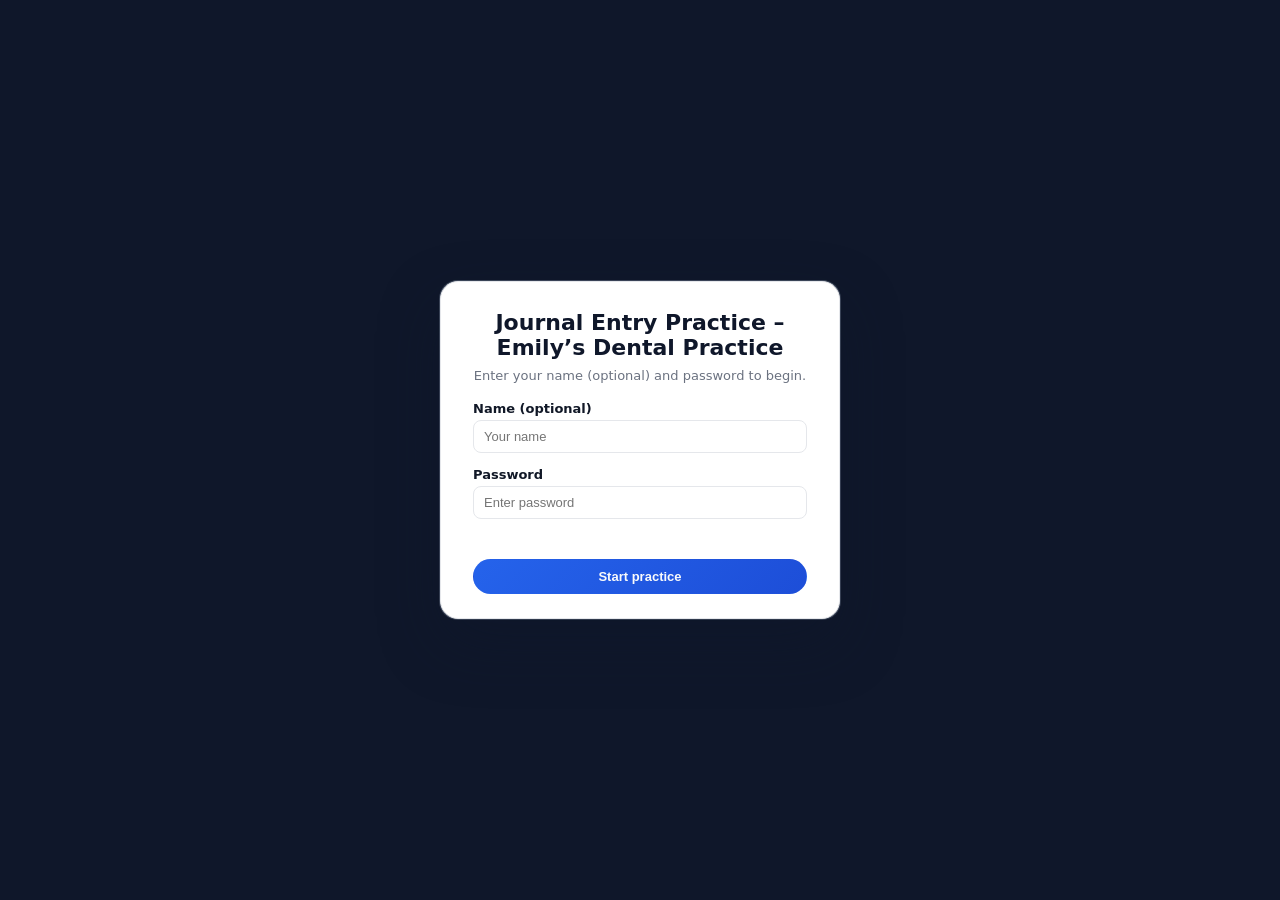
==== index.html @ 0d550bbc "Add files via upload" ====
<!DOCTYPE html>
<html lang="en">
<head>
  <meta charset="UTF-8" />
  <title>Journal Entry Practice</title>
  <style>
    body {
      font-family: system-ui, -apple-system, "Segoe UI", sans-serif;
      background: #0f172a;
      margin: 0;
      padding: 32px 16px;
    }
    .container {
      max-width: 720px;
      margin: 0 auto;
      background: #ffffff;
      padding: 28px 32px 24px;
      border-radius: 18px;
      box-shadow:
        0 24px 60px rgba(15, 23, 42, 0.35),
        0 0 0 1px rgba(148, 163, 184, 0.35);
      border: 1px solid #e5e7eb;
    }
    h1 {
      margin: 0 0 4px;
      font-size: 24px;
      text-align: center;
      color: #0f172a;
    }
    .subtitle {
      text-align: center;
      font-size: 13px;
      color: #6b7280;
      margin-bottom: 18px;
    }
    .tx-title {
      font-weight: 600;
      margin-bottom: 4px;
      color: #111827;
    }
    .tx-description {
      font-size: 14px;
      color: #374151;
      margin-bottom: 14px;
      white-space: pre-line;
    }
    .journal-table {
      width: 100%;
      border-collapse: collapse;
      margin-bottom: 8px;
    }
    .journal-table th,
    .journal-table td {
      border: 1px solid #e5e7eb;
      padding: 6px 8px;
      font-size: 13px;
    }
    .journal-table th {
      background: #f9fafb;
      text-align: left;
    }
    .journal-table input {
      width: 100%;
      border: none;
      font-size: 13px;
      padding: 4px;
      outline: none;
    }
    .controls {
      margin-top: 8px;
      display: flex;
      flex-wrap: wrap;
      gap: 8px;
    }
    button {
      padding: 8px 14px;
      border-radius: 999px;
      border: 1px solid transparent;
      font-size: 13px;
      cursor: pointer;
    }
    .primary {
      background: linear-gradient(135deg, #2563eb, #1d4ed8);
      color: #f9fafb;
    }
    .secondary {
      background: #ffffff;
      color: #374151;
      border-color: #d1d5db;
    }
    .feedback {
      margin-top: 14px;
      padding: 10px 12px;
      border-radius: 10px;
      font-size: 13px;
      border: 1px solid transparent;
      white-space: pre-line;
    }
    .feedback.correct {
      background: #ecfdf5;
      border-color: #bbf7d0;
      color: #166534;
    }
    .feedback.incorrect {
      background: #fef2f2;
      border-color: #fecaca;
      color: #b91c1c;
    }
    .score-summary {
      margin-top: 6px;
      font-size: 12px;
      color: #6b7280;
      text-align: right;
    }
    .app-footer {
      margin-top: 16px;
      font-size: 11px;
      color: #6b7280;
      text-align: center;
      display: flex;
      flex-direction: column;
      gap: 2px;
    }
  </style>
</head>
<body>
  <!-- Initial login screen -->
  <div id="login-overlay" style="
    position: fixed;
    inset: 0;
    background: #0f172a;
    display: flex;
    align-items: center;
    justify-content: center;
    z-index: 1000;
  ">
    <div style="
      background: #ffffff;
      padding: 28px 32px 24px;
      border-radius: 18px;
      box-shadow:
        0 24px 60px rgba(15, 23, 42, 0.35),
        0 0 0 1px rgba(148, 163, 184, 0.35);
      border: 1px solid #e5e7eb;
      max-width: 400px;
      width: 90%;
      box-sizing: border-box;
    ">
      <h1 id="login-title" style="margin: 0 0 8px; font-size: 22px; text-align: center; color: #0f172a;">
      </h1>
      <p id="login-subtitle" style="text-align: center; font-size: 13px; color: #6b7280; margin: 0 0 18px;">
      </p>

      <div style="margin-bottom: 14px;">
        <label for="student-name" style="
          display: block;
          font-size: 13px;
          font-weight: 600;
          color: #111827;
          margin-bottom: 4px;
        ">Name (optional)</label>
        <input
          type="text"
          id="student-name"
          placeholder="Your name"
          style="
            width: 100%;
            padding: 8px 10px;
            font-size: 13px;
            border-radius: 8px;
            border: 1px solid #e5e7eb;
            box-sizing: border-box;
          "
        />
      </div>

      <div style="margin-bottom: 18px;">
        <label for="password-input" style="
          display: block;
          font-size: 13px;
          font-weight: 600;
          color: #111827;
          margin-bottom: 4px;
        ">Password</label>
        <input
          type="password"
          id="password-input"
          placeholder="Enter password"
          style="
            width: 100%;
            padding: 8px 10px;
            font-size: 13px;
            border-radius: 8px;
            border: 1px solid #e5e7eb;
            box-sizing: border-box;
          "
        />
        <div id="login-error" style="
          margin-top: 6px;
          font-size: 12px;
          color: #b91c1c;
          min-height: 16px;
        "></div>
      </div>

      <button id="login-btn" style="
        width: 100%;
        padding: 9px 14px;
        border-radius: 999px;
        border: 1px solid transparent;
        font-size: 13px;
        cursor: pointer;
        background: linear-gradient(135deg, #2563eb, #1d4ed8);
        color: #f9fafb;
        font-weight: 600;
      ">
        <span id="login-button-label"></span>
      </button>
    </div>
  </div>

  <!-- Main app -->
  <div id="main-app" style="display: none;">
    <div class="container">
      <h1 id="app-title"></h1>
      <div id="app-subtitle" class="subtitle"></div>

      <div id="tx-title" class="tx-title"></div>
      <div id="tx-description" class="tx-description"></div>

      <table class="journal-table">
        <thead>
          <tr>
            <th style="width:15%;">ID</th>
            <th style="width:40%;">Account</th>
            <th style="width:22%;">Debit</th>
            <th style="width:23%;">Credit</th>
          </tr>
        </thead>
        <tbody id="journal-rows"></tbody>
      </table>

      <button id="add-row-btn" class="secondary">Add row</button>

      <label id="no-entry-wrapper"
             style="display:block; margin-top:8px; font-size:13px; color:#374151;">
        <input type="checkbox" id="no-entry-checkbox" />
        No journal entry is required for this item.
      </label>

      <div class="controls">
        <button id="prev-btn" class="secondary">Previous</button>
        <button id="next-btn" class="secondary">Next</button>
        <button id="check-btn" class="primary">Submit journal entry</button>
        <button id="clear-btn" class="secondary">Clear entry</button>
        <button id="open-chart-btn" class="secondary">Open chart of accounts</button>
        <button id="tb-btn" class="secondary">View trial balance</button>
        <button id="reset-all-btn" class="secondary">Start over</button>
      </div>

      <div id="feedback" class="feedback"></div>
      <div id="score-summary" class="score-summary"></div>
      <footer id="app-footer" class="app-footer"></footer>
    </div>
  </div>

  <!-- Config and data -->
  <script src="exerciseConfig.js"></script>
  <script src="journalChartOfAccounts.js"></script>
  <script src="journalQuestions.js"></script>
  <script src="journalApp.js"></script>

  <!-- Fetch IP once and store in window.USER_IP -->
  <script>
    window.USER_IP = "not available";
    fetch("https://api.ipify.org?format=json")
      .then(r => r.json())
      .then(d => {
        if (d && d.ip) {
          window.USER_IP = d.ip;
        }
      })
      .catch(() => {
        window.USER_IP = "not available";
      });

    // Chart button wiring (uses separate window)
    document.addEventListener("DOMContentLoaded", () => {
      const btn = document.getElementById("open-chart-btn");
      if (btn) {
        btn.addEventListener("click", () => {
          window.open("journalChart.html", "COAWindow", "width=500,height=500");
        });
      }
    });
  </script>
</body>
</html>
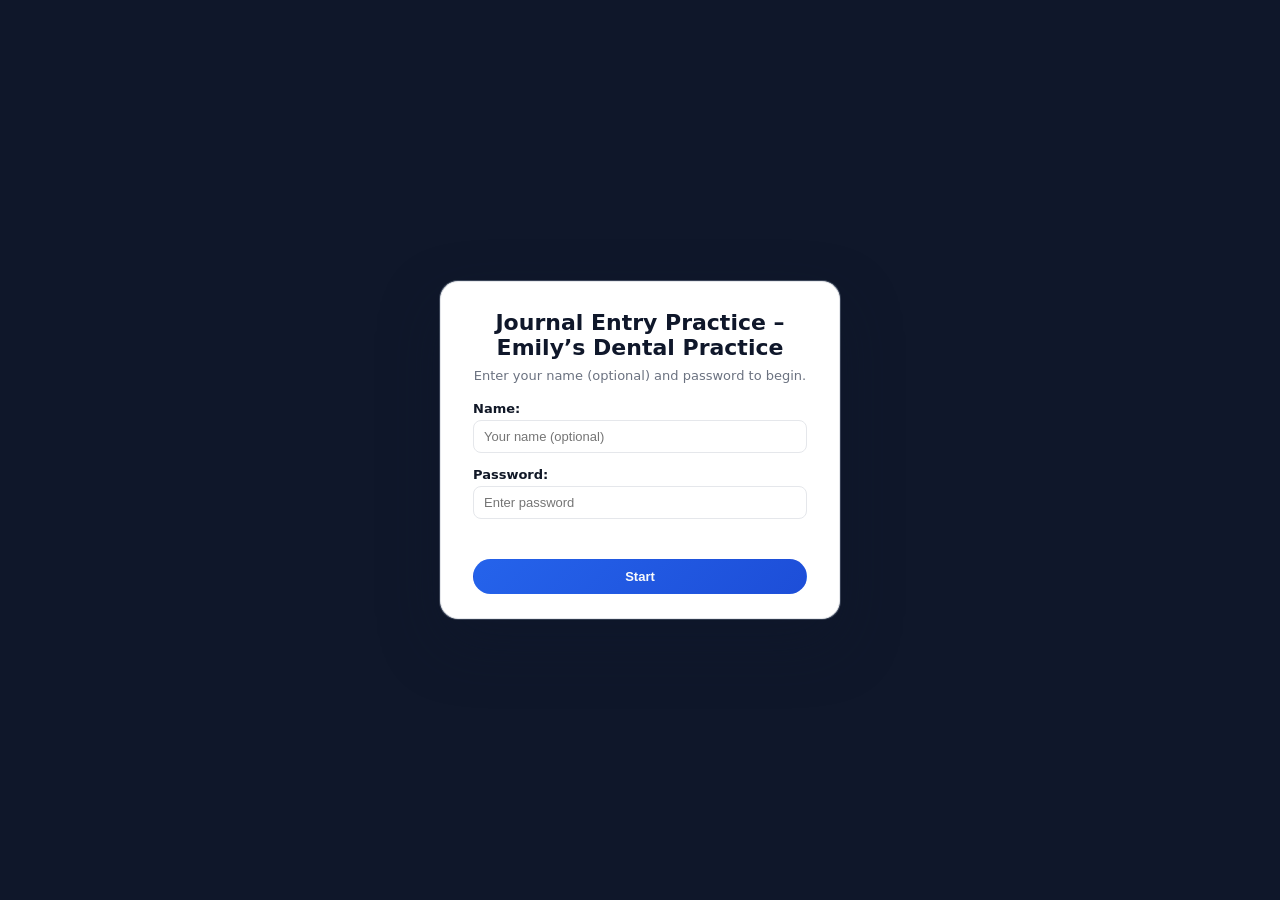
==== commit 3203ca03: "Add files via upload" ====
--- a/index.html
+++ b/index.html
@@ -158,11 +158,11 @@
           font-weight: 600;
           color: #111827;
           margin-bottom: 4px;
-        ">Name (optional)</label>
+        ">Name:</label>
         <input
           type="text"
           id="student-name"
-          placeholder="Your name"
+          placeholder="Your name (optional)"
           style="
             width: 100%;
             padding: 8px 10px;
@@ -181,7 +181,7 @@
           font-weight: 600;
           color: #111827;
           margin-bottom: 4px;
-        ">Password</label>
+        ">Password:</label>
         <input
           type="password"
           id="password-input"
@@ -250,11 +250,12 @@
 
       <div class="controls">
         <button id="prev-btn" class="secondary">Previous</button>
+        <button id="check-btn" class="primary">Submit journal entry</button>
         <button id="next-btn" class="secondary">Next</button>
-        <button id="check-btn" class="primary">Submit journal entry</button>
         <button id="clear-btn" class="secondary">Clear entry</button>
         <button id="open-chart-btn" class="secondary">Open chart of accounts</button>
-        <button id="tb-btn" class="secondary">View trial balance</button>
+        <button id="tb-btn" class="secondary">Prepare trial balance</button>
+        <button id="ledger-btn" class="secondary">View general ledger</button>
         <button id="reset-all-btn" class="secondary">Start over</button>
       </div>
 
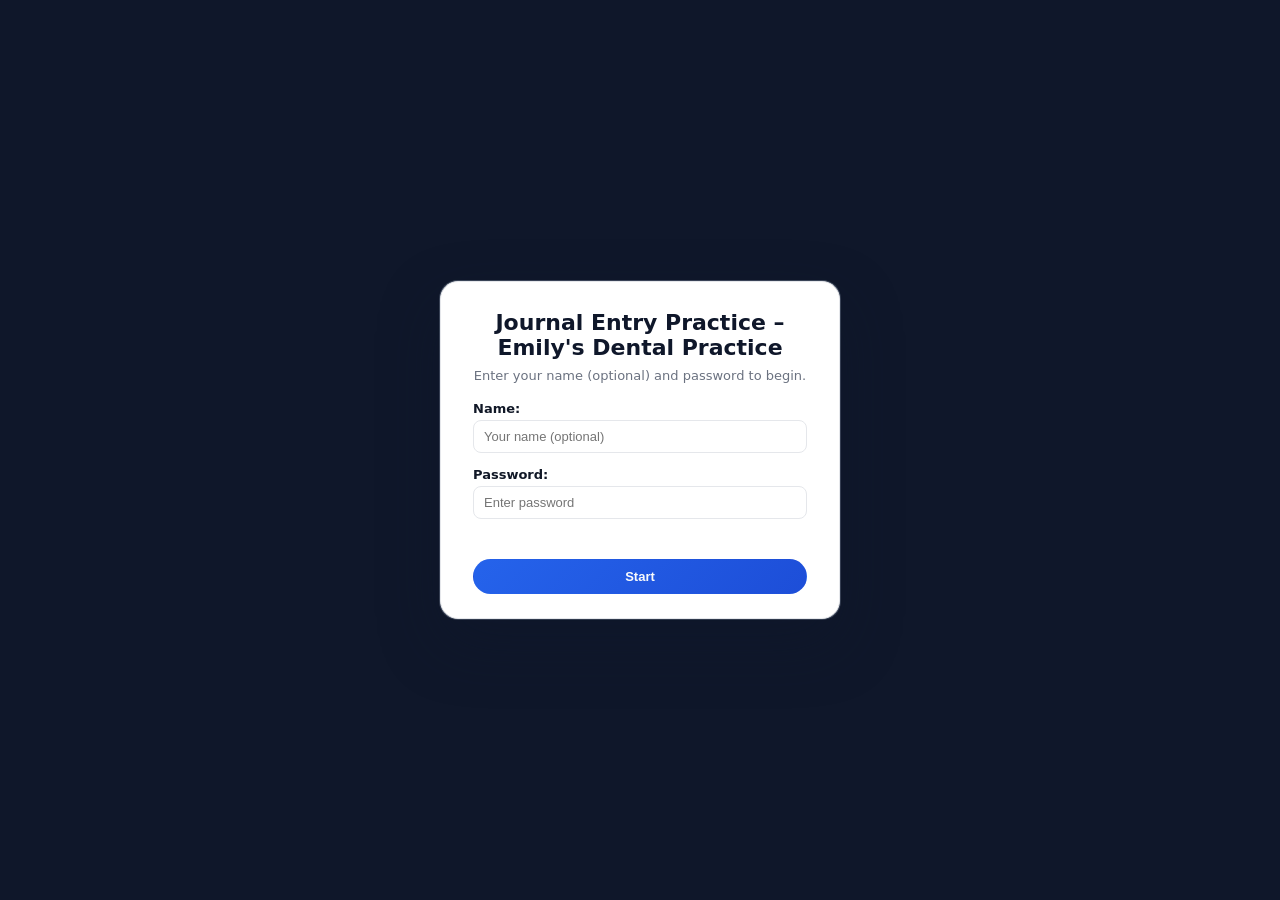
==== commit b83b4b3b: "Add files via upload" ====
--- a/index.html
+++ b/index.html
@@ -3,128 +3,12 @@
 <head>
   <meta charset="UTF-8" />
   <title>Journal Entry Practice</title>
-  <style>
-    body {
-      font-family: system-ui, -apple-system, "Segoe UI", sans-serif;
-      background: #0f172a;
-      margin: 0;
-      padding: 32px 16px;
-    }
-    .container {
-      max-width: 720px;
-      margin: 0 auto;
-      background: #ffffff;
-      padding: 28px 32px 24px;
-      border-radius: 18px;
-      box-shadow:
-        0 24px 60px rgba(15, 23, 42, 0.35),
-        0 0 0 1px rgba(148, 163, 184, 0.35);
-      border: 1px solid #e5e7eb;
-    }
-    h1 {
-      margin: 0 0 4px;
-      font-size: 24px;
-      text-align: center;
-      color: #0f172a;
-    }
-    .subtitle {
-      text-align: center;
-      font-size: 13px;
-      color: #6b7280;
-      margin-bottom: 18px;
-    }
-    .tx-title {
-      font-weight: 600;
-      margin-bottom: 4px;
-      color: #111827;
-    }
-    .tx-description {
-      font-size: 14px;
-      color: #374151;
-      margin-bottom: 14px;
-      white-space: pre-line;
-    }
-    .journal-table {
-      width: 100%;
-      border-collapse: collapse;
-      margin-bottom: 8px;
-    }
-    .journal-table th,
-    .journal-table td {
-      border: 1px solid #e5e7eb;
-      padding: 6px 8px;
-      font-size: 13px;
-    }
-    .journal-table th {
-      background: #f9fafb;
-      text-align: left;
-    }
-    .journal-table input {
-      width: 100%;
-      border: none;
-      font-size: 13px;
-      padding: 4px;
-      outline: none;
-    }
-    .controls {
-      margin-top: 8px;
-      display: flex;
-      flex-wrap: wrap;
-      gap: 8px;
-    }
-    button {
-      padding: 8px 14px;
-      border-radius: 999px;
-      border: 1px solid transparent;
-      font-size: 13px;
-      cursor: pointer;
-    }
-    .primary {
-      background: linear-gradient(135deg, #2563eb, #1d4ed8);
-      color: #f9fafb;
-    }
-    .secondary {
-      background: #ffffff;
-      color: #374151;
-      border-color: #d1d5db;
-    }
-    .feedback {
-      margin-top: 14px;
-      padding: 10px 12px;
-      border-radius: 10px;
-      font-size: 13px;
-      border: 1px solid transparent;
-      white-space: pre-line;
-    }
-    .feedback.correct {
-      background: #ecfdf5;
-      border-color: #bbf7d0;
-      color: #166534;
-    }
-    .feedback.incorrect {
-      background: #fef2f2;
-      border-color: #fecaca;
-      color: #b91c1c;
-    }
-    .score-summary {
-      margin-top: 6px;
-      font-size: 12px;
-      color: #6b7280;
-      text-align: right;
-    }
-    .app-footer {
-      margin-top: 16px;
-      font-size: 11px;
-      color: #6b7280;
-      text-align: center;
-      display: flex;
-      flex-direction: column;
-      gap: 2px;
-    }
-  </style>
+
+  <!-- All layout/visual styles live in styles.css -->
+  <link rel="stylesheet" href="styles.css" />
 </head>
 <body>
-  <!-- Initial login screen -->
+  <!-- Login overlay (name + password) -->
   <div id="login-overlay" style="
     position: fixed;
     inset: 0;
@@ -219,7 +103,7 @@
     </div>
   </div>
 
-  <!-- Main app -->
+  <!-- Main app container (hidden until login succeeds or login disabled) -->
   <div id="main-app" style="display: none;">
     <div class="container">
       <h1 id="app-title"></h1>
@@ -231,9 +115,9 @@
       <table class="journal-table">
         <thead>
           <tr>
-            <th style="width:15%;">ID</th>
+            <th style="width:14%;">Code</th>
             <th style="width:40%;">Account</th>
-            <th style="width:22%;">Debit</th>
+            <th style="width:23%;">Debit</th>
             <th style="width:23%;">Credit</th>
           </tr>
         </thead>
@@ -253,7 +137,7 @@
         <button id="check-btn" class="primary">Submit journal entry</button>
         <button id="next-btn" class="secondary">Next</button>
         <button id="clear-btn" class="secondary">Clear entry</button>
-        <button id="open-chart-btn" class="secondary">Open chart of accounts</button>
+        <button id="open-chart-btn" class="secondary">Chart of accounts</button>
         <button id="tb-btn" class="secondary">Prepare trial balance</button>
         <button id="ledger-btn" class="secondary">View general ledger</button>
         <button id="reset-all-btn" class="secondary">Start over</button>
@@ -265,35 +149,12 @@
     </div>
   </div>
 
-  <!-- Config and data -->
+  <!-- Config and data (pure JS objects) -->
   <script src="exerciseConfig.js"></script>
   <script src="journalChartOfAccounts.js"></script>
   <script src="journalQuestions.js"></script>
+
+  <!-- App logic and UI wiring -->
   <script src="journalApp.js"></script>
-
-  <!-- Fetch IP once and store in window.USER_IP -->
-  <script>
-    window.USER_IP = "not available";
-    fetch("https://api.ipify.org?format=json")
-      .then(r => r.json())
-      .then(d => {
-        if (d && d.ip) {
-          window.USER_IP = d.ip;
-        }
-      })
-      .catch(() => {
-        window.USER_IP = "not available";
-      });
-
-    // Chart button wiring (uses separate window)
-    document.addEventListener("DOMContentLoaded", () => {
-      const btn = document.getElementById("open-chart-btn");
-      if (btn) {
-        btn.addEventListener("click", () => {
-          window.open("journalChart.html", "COAWindow", "width=500,height=500");
-        });
-      }
-    });
-  </script>
 </body>
 </html>
--- a/styles.css
+++ b/styles.css
@@ -0,0 +1,140 @@
+/* styles.css
+   Visual styling for the journal entry practice app.
+   HTML + JS assume these class names and IDs exist.
+*/
+
+body {
+  font-family: system-ui, -apple-system, "Segoe UI", sans-serif;
+  background: #0f172a;
+  margin: 0;
+  padding: 32px 16px;
+}
+
+.container {
+  max-width: 720px;
+  margin: 0 auto;
+  background: #ffffff;
+  padding: 28px 32px 24px;
+  border-radius: 18px;
+  box-shadow:
+    0 24px 60px rgba(15, 23, 42, 0.35),
+    0 0 0 1px rgba(148, 163, 184, 0.35);
+  border: 1px solid #e5e7eb;
+}
+
+h1 {
+  margin: 0 0 4px;
+  font-size: 24px;
+  text-align: center;
+  color: #0f172a;
+}
+
+.subtitle {
+  text-align: center;
+  font-size: 13px;
+  color: #6b7280;
+  margin-bottom: 18px;
+}
+
+.tx-title {
+  font-weight: 600;
+  margin-bottom: 4px;
+  color: #111827;
+}
+
+.tx-description {
+  font-size: 14px;
+  color: #374151;
+  margin-bottom: 14px;
+  white-space: pre-line;
+}
+
+.journal-table {
+  width: 100%;
+  border-collapse: collapse;
+  margin-bottom: 8px;
+}
+
+.journal-table th,
+.journal-table td {
+  border: 1px solid #e5e7eb;
+  padding: 6px 8px;
+  font-size: 13px;
+}
+
+.journal-table th {
+  background: #f9fafb;
+  text-align: left;
+}
+
+.journal-table input {
+  width: 100%;
+  border: none;
+  font-size: 13px;
+  padding: 4px;
+  outline: none;
+}
+
+.controls {
+  margin-top: 8px;
+  display: flex;
+  flex-wrap: wrap;
+  gap: 8px;
+}
+
+button {
+  padding: 8px 14px;
+  border-radius: 999px;
+  border: 1px solid transparent;
+  font-size: 13px;
+  cursor: pointer;
+}
+
+.primary {
+  background: linear-gradient(135deg, #2563eb, #1d4ed8);
+  color: #f9fafb;
+}
+
+.secondary {
+  background: #ffffff;
+  color: #374151;
+  border-color: #d1d5db;
+}
+
+.feedback {
+  margin-top: 14px;
+  padding: 10px 12px;
+  border-radius: 10px;
+  font-size: 13px;
+  border: 1px solid transparent;
+  white-space: pre-line;
+}
+
+.feedback.correct {
+  background: #ecfdf5;
+  border-color: #bbf7d0;
+  color: #166534;
+}
+
+.feedback.incorrect {
+  background: #fef2f2;
+  border-color: #fecaca;
+  color: #b91c1c;
+}
+
+.score-summary {
+  margin-top: 6px;
+  font-size: 12px;
+  color: #6b7280;
+  text-align: right;
+}
+
+.app-footer {
+  margin-top: 16px;
+  font-size: 11px;
+  color: #6b7280;
+  text-align: center;
+  display: flex;
+  flex-direction: column;
+  gap: 2px;
+}
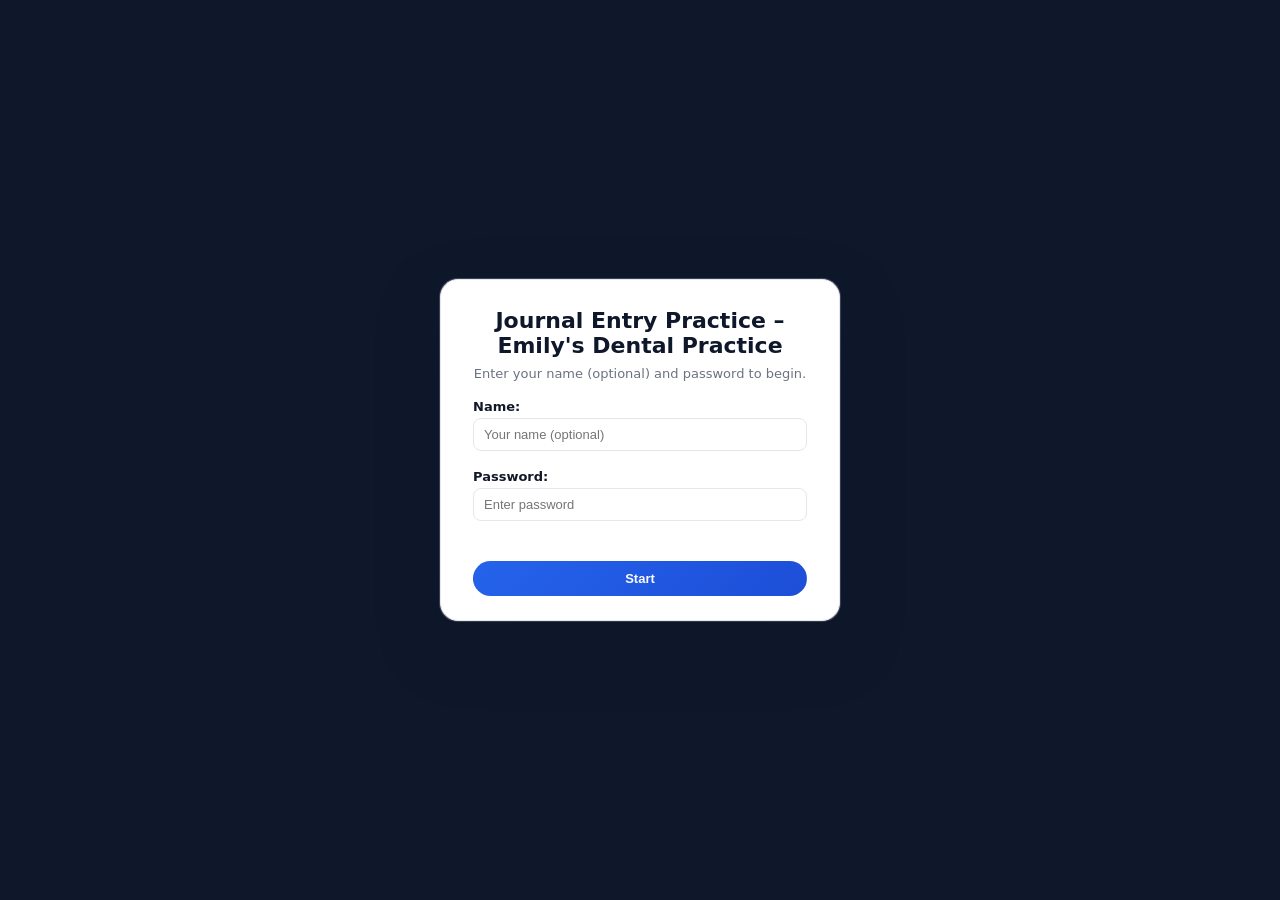
==== commit 2757d4c9: "Add files via upload" ====
--- a/index.html
+++ b/index.html
@@ -4,114 +4,54 @@
   <meta charset="UTF-8" />
   <title>Journal Entry Practice</title>
 
-  <!-- All layout/visual styles live in styles.css -->
-  <link rel="stylesheet" href="styles.css" />
+  <!-- All layout and visual styles live in JEStyles.css -->
+  <link rel="stylesheet" href="JEStyles.css" />
 </head>
 <body>
-  <!-- Login overlay (name + password) -->
-  <div id="login-overlay" style="
-    position: fixed;
-    inset: 0;
-    background: #0f172a;
-    display: flex;
-    align-items: center;
-    justify-content: center;
-    z-index: 1000;
-  ">
-    <div style="
-      background: #ffffff;
-      padding: 28px 32px 24px;
-      border-radius: 18px;
-      box-shadow:
-        0 24px 60px rgba(15, 23, 42, 0.35),
-        0 0 0 1px rgba(148, 163, 184, 0.35);
-      border: 1px solid #e5e7eb;
-      max-width: 400px;
-      width: 90%;
-      box-sizing: border-box;
-    ">
-      <h1 id="login-title" style="margin: 0 0 8px; font-size: 22px; text-align: center; color: #0f172a;">
-      </h1>
-      <p id="login-subtitle" style="text-align: center; font-size: 13px; color: #6b7280; margin: 0 0 18px;">
-      </p>
+  <!-- Login overlay: collect student name and password before starting -->
+  <div id="login-overlay" class="login-overlay">
+    <div class="login-card">
+      <h1 id="login-title" class="login-title"></h1>
+      <p id="login-subtitle" class="login-subtitle"></p>
 
-      <div style="margin-bottom: 14px;">
-        <label for="student-name" style="
-          display: block;
-          font-size: 13px;
-          font-weight: 600;
-          color: #111827;
-          margin-bottom: 4px;
-        ">Name:</label>
+      <div class="login-field">
+        <label for="student-name" class="login-label">Name:</label>
         <input
           type="text"
           id="student-name"
+          class="login-input"
           placeholder="Your name (optional)"
-          style="
-            width: 100%;
-            padding: 8px 10px;
-            font-size: 13px;
-            border-radius: 8px;
-            border: 1px solid #e5e7eb;
-            box-sizing: border-box;
-          "
         />
       </div>
 
-      <div style="margin-bottom: 18px;">
-        <label for="password-input" style="
-          display: block;
-          font-size: 13px;
-          font-weight: 600;
-          color: #111827;
-          margin-bottom: 4px;
-        ">Password:</label>
+      <div class="login-field">
+        <label for="password-input" class="login-label">Password:</label>
         <input
           type="password"
           id="password-input"
+          class="login-input"
           placeholder="Enter password"
-          style="
-            width: 100%;
-            padding: 8px 10px;
-            font-size: 13px;
-            border-radius: 8px;
-            border: 1px solid #e5e7eb;
-            box-sizing: border-box;
-          "
         />
-        <div id="login-error" style="
-          margin-top: 6px;
-          font-size: 12px;
-          color: #b91c1c;
-          min-height: 16px;
-        "></div>
+        <div id="login-error" class="login-error"></div>
       </div>
 
-      <button id="login-btn" style="
-        width: 100%;
-        padding: 9px 14px;
-        border-radius: 999px;
-        border: 1px solid transparent;
-        font-size: 13px;
-        cursor: pointer;
-        background: linear-gradient(135deg, #2563eb, #1d4ed8);
-        color: #f9fafb;
-        font-weight: 600;
-      ">
+      <button id="login-btn" class="login-button">
         <span id="login-button-label"></span>
       </button>
     </div>
   </div>
 
-  <!-- Main app container (hidden until login succeeds or login disabled) -->
-  <div id="main-app" style="display: none;">
+  <!-- Main journal-entry practice interface (shown after login or if login disabled) -->
+  <div id="main-app" class="main-app hidden">
     <div class="container">
       <h1 id="app-title"></h1>
       <div id="app-subtitle" class="subtitle"></div>
 
+      <!-- Current transaction / event description -->
       <div id="tx-title" class="tx-title"></div>
       <div id="tx-description" class="tx-description"></div>
 
+      <!-- Journal entry input table -->
       <table class="journal-table">
         <thead>
           <tr>
@@ -126,18 +66,20 @@
 
       <button id="add-row-btn" class="secondary">Add row</button>
 
-      <label id="no-entry-wrapper"
-             style="display:block; margin-top:8px; font-size:13px; color:#374151;">
+      <!-- For items that do not require a journal entry -->
+      <label id="no-entry-wrapper" class="no-entry-wrapper">
         <input type="checkbox" id="no-entry-checkbox" />
         No journal entry is required for this item.
       </label>
 
+      <!-- Navigation and supporting tools (chart, TB, ledger) -->
       <div class="controls">
         <button id="prev-btn" class="secondary">Previous</button>
         <button id="check-btn" class="primary">Submit journal entry</button>
         <button id="next-btn" class="secondary">Next</button>
         <button id="clear-btn" class="secondary">Clear entry</button>
-        <button id="open-chart-btn" class="secondary">Chart of accounts</button>
+
+        <button id="open-chart-btn" class="secondary">Open chart of accounts</button>
         <button id="tb-btn" class="secondary">Prepare trial balance</button>
         <button id="ledger-btn" class="secondary">View general ledger</button>
         <button id="reset-all-btn" class="secondary">Start over</button>
@@ -150,11 +92,11 @@
   </div>
 
   <!-- Config and data (pure JS objects) -->
-  <script src="exerciseConfig.js"></script>
-  <script src="journalChartOfAccounts.js"></script>
-  <script src="journalQuestions.js"></script>
+  <script src="JEConfig.js"></script>
+  <script src="JEChartOfAccounts.js"></script>
+  <script src="JEQuestions.js"></script>
 
   <!-- App logic and UI wiring -->
-  <script src="journalApp.js"></script>
+  <script src="JEApp.js"></script>
 </body>
 </html>
--- a/JEStyles.css
+++ b/JEStyles.css
@@ -0,0 +1,317 @@
+/* JEStyles.css
+   Visual styling for the journal entry practice app.
+   HTML + JS assume these class names and IDs exist.
+*/
+
+/* Base layout */
+
+body {
+  font-family: system-ui, -apple-system, "Segoe UI", sans-serif;
+  background: #0f172a;
+  margin: 0;
+  padding: 32px 16px;
+}
+
+.hidden {
+  display: none;
+}
+
+.container {
+  max-width: 720px;
+  margin: 0 auto;
+  background: #ffffff;
+  padding: 28px 32px 24px;
+  border-radius: 18px;
+  box-shadow:
+    0 24px 60px rgba(15, 23, 42, 0.35),
+    0 0 0 1px rgba(148, 163, 184, 0.35);
+  border: 1px solid #e5e7eb;
+}
+
+/* Headings and text */
+
+h1 {
+  margin: 0 0 4px;
+  font-size: 24px;
+  text-align: center;
+  color: #0f172a;
+}
+
+.subtitle {
+  text-align: center;
+  font-size: 13px;
+  color: #6b7280;
+  margin-bottom: 18px;
+}
+
+.tx-title {
+  font-weight: 600;
+  margin-bottom: 4px;
+  color: #111827;
+}
+
+.tx-description {
+  font-size: 14px;
+  color: #374151;
+  margin-bottom: 14px;
+  white-space: pre-line;
+}
+
+/* Login overlay */
+
+.login-overlay {
+  position: fixed;
+  inset: 0;
+  background: #0f172a;
+  display: flex;
+  align-items: center;
+  justify-content: center;
+  z-index: 1000;
+}
+
+.login-card {
+  background: #ffffff;
+  padding: 28px 32px 24px;
+  border-radius: 18px;
+  box-shadow:
+    0 24px 60px rgba(15, 23, 42, 0.35),
+    0 0 0 1px rgba(148, 163, 184, 0.35);
+  border: 1px solid #e5e7eb;
+  max-width: 400px;
+  width: 90%;
+  box-sizing: border-box;
+}
+
+.login-title {
+  margin: 0 0 8px;
+  font-size: 22px;
+  text-align: center;
+  color: #0f172a;
+}
+
+.login-subtitle {
+  text-align: center;
+  font-size: 13px;
+  color: #6b7280;
+  margin: 0 0 18px;
+}
+
+.login-field {
+  margin-bottom: 18px;
+}
+
+.login-label {
+  display: block;
+  font-size: 13px;
+  font-weight: 600;
+  color: #111827;
+  margin-bottom: 4px;
+}
+
+.login-input {
+  width: 100%;
+  padding: 8px 10px;
+  font-size: 13px;
+  border-radius: 8px;
+  border: 1px solid #e5e7eb;
+  box-sizing: border-box;
+}
+
+.login-error {
+  margin-top: 6px;
+  font-size: 12px;
+  color: #b91c1c;
+  min-height: 16px;
+}
+
+.login-button {
+  width: 100%;
+  padding: 9px 14px;
+  border-radius: 999px;
+  border: 1px solid transparent;
+  font-size: 13px;
+  cursor: pointer;
+  background: linear-gradient(135deg, #2563eb, #1d4ed8);
+  color: #f9fafb;
+  font-weight: 600;
+}
+
+/* Journal table */
+
+.journal-table {
+  width: 100%;
+  border-collapse: collapse;
+  margin-bottom: 8px;
+}
+
+.journal-table th,
+.journal-table td {
+  border: 1px solid #e5e7eb;
+  padding: 6px 8px;
+  font-size: 13px;
+}
+
+.journal-table th {
+  background: #f9fafb;
+  text-align: left;
+}
+
+.journal-table input {
+  width: 100%;
+  border: none;
+  font-size: 13px;
+  padding: 4px;
+  outline: none;
+}
+
+/* Controls & buttons */
+
+.controls {
+  margin-top: 8px;
+  display: flex;
+  flex-wrap: wrap;
+  gap: 8px;
+}
+
+button {
+  padding: 8px 14px;
+  border-radius: 999px;
+  border: 1px solid transparent;
+  font-size: 13px;
+  cursor: pointer;
+  transition: background 0.08s ease, color 0.08s ease, border-color 0.08s ease;
+}
+
+/* Base button styles */
+
+.primary {
+  background: #ffffff;
+  color: #374151;
+  border-color: #d1d5db;
+}
+
+.secondary {
+  background: #ffffff;
+  color: #374151;
+  border-color: #d1d5db;
+}
+
+/* Default primary look: Submit button is blue */
+
+#check-btn.primary {
+  background: linear-gradient(135deg, #2563eb, #1d4ed8);
+  color: #f9fafb;
+  border-color: transparent;
+}
+
+/* Default Next: outlined blue */
+
+#next-btn.primary {
+  background: #ffffff;
+  color: #2563eb;
+  border-color: #2563eb;
+}
+
+/* When Next is highlighted after grading, it becomes solid blue */
+
+#next-btn.next-highlight {
+  background: linear-gradient(135deg, #2563eb, #1d4ed8);
+  color: #f9fafb;
+  border-color: transparent;
+}
+
+/* When Next is highlighted, submit becomes neutral */
+
+#check-btn.next-inactive {
+  background: #ffffff;
+  color: #374151;
+  border-color: #d1d5db;
+}
+
+/* Feedback and footer */
+
+.feedback {
+  margin-top: 14px;
+  padding: 10px 12px;
+  border-radius: 10px;
+  font-size: 13px;
+  border: 1px solid transparent;
+  white-space: pre-line;
+}
+
+.feedback.correct {
+  background: #ecfdf5;
+  border-color: #bbf7d0;
+  color: #166534;
+}
+
+.feedback.incorrect {
+  background: #fef2f2;
+  border-color: #fecaca;
+  color: #b91c1c;
+}
+
+.score-summary {
+  margin-top: 6px;
+  font-size: 12px;
+  color: #6b7280;
+  text-align: right;
+}
+
+.app-footer {
+  margin-top: 16px;
+  font-size: 11px;
+  color: #6b7280;
+  text-align: center;
+  display: flex;
+  flex-direction: column;
+  gap: 2px;
+}
+
+/* Click flash behavior: pressed buttons go neutral or blue */
+
+button:active {
+  background: #ffffff;
+  color: #374151;
+  border-color: #d1d5db;
+}
+
+#check-btn.primary:active {
+  background: linear-gradient(135deg, #2563eb, #1d4ed8);
+  color: #f9fafb;
+  border-color: transparent;
+}
+
+#next-btn:active {
+  background: linear-gradient(135deg, #2563eb, #1d4ed8);
+  color: #f9fafb;
+  border-color: transparent;
+}
+
+button.secondary:active,
+button:not(#check-btn):not(#next-btn):active {
+  background: linear-gradient(135deg, #2563eb, #1d4ed8);
+  color: #f9fafb;
+  border-color: transparent;
+}
+
+/* Remove focus outline for a clean look */
+
+button:focus {
+  outline: none;
+}
+
+/* No-entry checkbox label */
+
+.no-entry-wrapper {
+  display: block;
+  margin-top: 8px;
+  font-size: 13px;
+  color: #374151;
+}
+
+/* Main app visibility helper (JS toggles .hidden on #main-app) */
+
+.main-app {
+  /* visible state is the default; JS manages visibility */
+}
